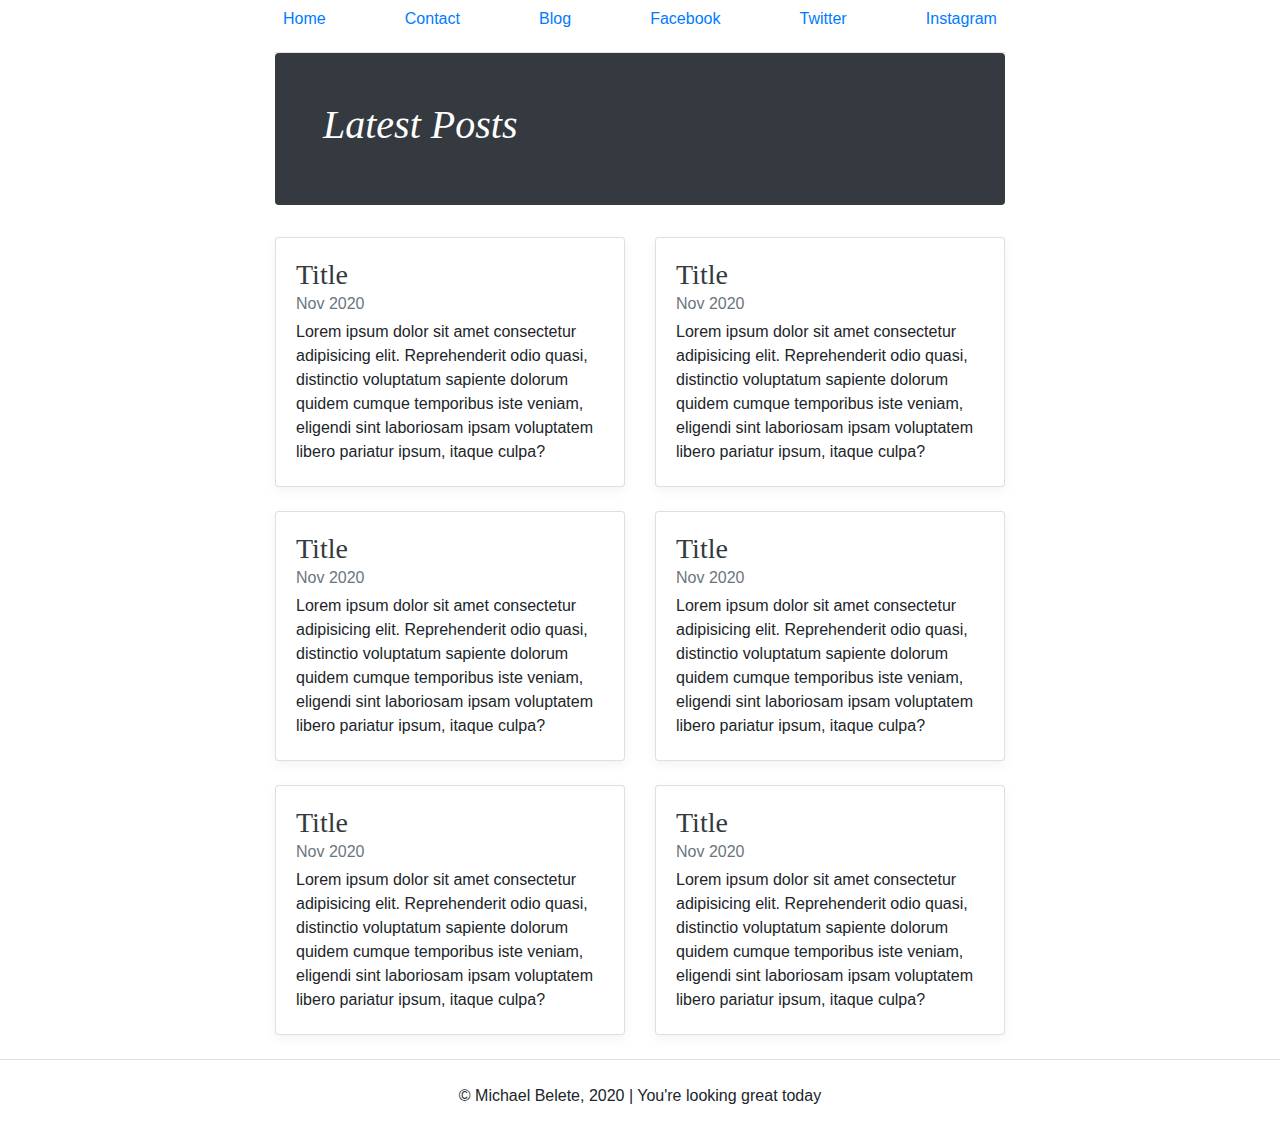
==== blog.html @ 0bce19ac "edited blog" ====
<!DOCTYPE html>
<html>

<head>
    <meta charset='utf-8'>
    <meta http-equiv='X-UA-Compatible' content='IE=edge'>
    <title>My Personal Website - Michael Belete</title>
    <meta name='viewport' content='width=device-width, initial-scale=1'>
    <link rel='stylesheet' type='text/css' media='screen' href='css/bootstrap.min.css'>
    <link rel='stylesheet' type='text/css' media='screen' href='css/main.css'>
</head>

<body>
    <div class="container">
        <div class="row">
            <div class="col-md-2"></div>
            <div class="col-md-8">
                <header class="blog-header">
                    <div class="nav-scroller pt-1 pb-1 mb-2">
                        <nav class="nav d-flex justify-content-between">
                            <a class="p-2 text-primary" href="index.html">Home</a>
                            <a class="p-2 text-primary" href="contact.html">Contact</a>
                            <a class="p-2 text-primary" href="blog.html">Blog</a>
                            <a class="p-2 text-primary" href="https://www.facebook.com">Facebook</a>
                            <a class="p-2 text-primary" href="https://www.twitter.com">Twitter</a>
                            <a class="p-2 text-primary" href="https://www.instagram.com">Instagram</a>
                        </nav>
                    </div>
                </header>

                <div class="jumbotron p-1 p-md-5 text-white rounded bg-dark">
                    <div class="col-md-6 px-0">
                        <h1 class="display-6 font-italic">Latest Posts</h1>
                    </div>
                </div>

                <div class="row">
                    <div class="col-md-6">
                        <div class="card flex-md-row mb-4 box-shadow h-md-250">
                            <div class="card-body d-flex flex-column align-items-start">
                                <h3 class="mb-0">
                                    <a class="text-dark" href="#">Title</a>
                                </h3>
                                <div class="mb-1 text-muted">Nov 2020</div>
                                <p class="card-text mb-auto">Lorem ipsum dolor sit amet consectetur adipisicing elit.
                                    Reprehenderit odio quasi, distinctio voluptatum sapiente dolorum quidem cumque
                                    temporibus iste veniam, eligendi sint laboriosam ipsam voluptatem libero pariatur
                                    ipsum, itaque culpa?</p>
                            </div>
                        </div>
                    </div>
                    <div class="col-md-6">
                        <div class="card flex-md-row mb-4 box-shadow h-md-250">
                            <div class="card-body d-flex flex-column align-items-start">
                                <h3 class="mb-0">
                                    <a class="text-dark" href="#">Title</a>
                                </h3>
                                <div class="mb-1 text-muted">Nov 2020</div>
                                <p class="card-text mb-auto">Lorem ipsum dolor sit amet consectetur adipisicing elit.
                                    Reprehenderit odio quasi, distinctio voluptatum sapiente dolorum quidem cumque
                                    temporibus iste veniam, eligendi sint laboriosam ipsam voluptatem libero pariatur
                                    ipsum, itaque culpa?</p>
                            </div>
                        </div>
                    </div>
                    <div class="col-md-6">
                        <div class="card flex-md-row mb-4 box-shadow h-md-250">
                            <div class="card-body d-flex flex-column align-items-start">
                                <h3 class="mb-0">
                                    <a class="text-dark" href="#">Title</a>
                                </h3>
                                <div class="mb-1 text-muted">Nov 2020</div>
                                <p class="card-text mb-auto">Lorem ipsum dolor sit amet consectetur adipisicing elit.
                                    Reprehenderit odio quasi, distinctio voluptatum sapiente dolorum quidem cumque
                                    temporibus iste veniam, eligendi sint laboriosam ipsam voluptatem libero pariatur
                                    ipsum, itaque culpa?</p>
                            </div>
                        </div>
                    </div>
                    <div class="col-md-6">
                        <div class="card flex-md-row mb-4 box-shadow h-md-250">
                            <div class="card-body d-flex flex-column align-items-start">
                                <h3 class="mb-0">
                                    <a class="text-dark" href="#">Title</a>
                                </h3>
                                <div class="mb-1 text-muted">Nov 2020</div>
                                <p class="card-text mb-auto">Lorem ipsum dolor sit amet consectetur adipisicing elit.
                                    Reprehenderit odio quasi, distinctio voluptatum sapiente dolorum quidem cumque
                                    temporibus iste veniam, eligendi sint laboriosam ipsam voluptatem libero pariatur
                                    ipsum, itaque culpa?</p>
                            </div>
                        </div>
                    </div>
                    <div class="col-md-6">
                        <div class="card flex-md-row mb-4 box-shadow h-md-250">
                            <div class="card-body d-flex flex-column align-items-start">
                                <h3 class="mb-0">
                                    <a class="text-dark" href="#">Title</a>
                                </h3>
                                <div class="mb-1 text-muted">Nov 2020</div>
                                <p class="card-text mb-auto">Lorem ipsum dolor sit amet consectetur adipisicing elit.
                                    Reprehenderit odio quasi, distinctio voluptatum sapiente dolorum quidem cumque
                                    temporibus iste veniam, eligendi sint laboriosam ipsam voluptatem libero pariatur
                                    ipsum, itaque culpa?</p>
                            </div>
                        </div>
                    </div>
                    <div class="col-md-6">
                        <div class="card flex-md-row mb-4 box-shadow h-md-250">
                            <div class="card-body d-flex flex-column align-items-start">
                                <h3 class="mb-0">
                                    <a class="text-dark" href="#">Title</a>
                                </h3>
                                <div class="mb-1 text-muted">Nov 2020</div>
                                <p class="card-text mb-auto">Lorem ipsum dolor sit amet consectetur adipisicing elit.
                                    Reprehenderit odio quasi, distinctio voluptatum sapiente dolorum quidem cumque
                                    temporibus iste veniam, eligendi sint laboriosam ipsam voluptatem libero pariatur
                                    ipsum, itaque culpa?</p>
                            </div>
                        </div>
                    </div>
                </div>
            </div>
            <div class="col-md-2"></div>
        </div>
    </div>

    <footer class="border-top p-4">
        <div class="text-center">
            © Michael Belete, 2020 | You're looking great today
        </div>
    </footer>
    </div>

    <script src="js/jquery.js" />
    </script>
    <script src="js/popper.js"></script>
    <script src='js/bootstrap.min.js'></script>
</body>

</html>
---- css/main.css ----
/* stylelint-disable selector-list-comma-newline-after */

.blog-header {
    line-height: 1;
    border-bottom: 1px solid #e5e5e5;
  }
  
  .blog-header-logo {
    font-family: "Playfair Display", Georgia, "Times New Roman", serif;
    font-size: 2.25rem;
  }
  
  .blog-header-logo:hover {
    text-decoration: none;
  }
  
  h1, h2, h3, h4, h5, h6 {
    font-family: "Playfair Display", Georgia, "Times New Roman", serif;
  }
  
  .display-4 {
    font-size: 2.5rem;
  }
  @media (min-width: 768px) {
    .display-4 {
      font-size: 3rem;
    }
  }
  
  .nav-scroller {
    position: relative;
    z-index: 2;
    height: 2.75rem;
    overflow-y: hidden;
  }
  
  .nav-scroller .nav {
    display: -webkit-box;
    display: -ms-flexbox;
    display: flex;
    -ms-flex-wrap: nowrap;
    flex-wrap: nowrap;
    padding-bottom: 1rem;
    margin-top: -1px;
    overflow-x: auto;
    text-align: center;
    white-space: nowrap;
    -webkit-overflow-scrolling: touch;
  }
  
  .nav-scroller .nav-link {
    padding-top: .75rem;
    padding-bottom: .75rem;
    font-size: .875rem;
  }
  
  .card-img-right {
    height: 100%;
    border-radius: 0 3px 3px 0;
  }
  
  .flex-auto {
    -ms-flex: 0 0 auto;
    -webkit-box-flex: 0;
    flex: 0 0 auto;
  }
  
  .h-250 { height: 250px; }
  @media (min-width: 768px) {
    .h-md-250 { height: 250px; }
  }
  
  .border-top { border-top: 1px solid #e5e5e5; }
  .border-bottom { border-bottom: 1px solid #e5e5e5; }
  
  .box-shadow { box-shadow: 0 .25rem .75rem rgba(0, 0, 0, .05); }
  
  /*
   * Blog name and description
   */
  .blog-title {
    margin-bottom: 0;
    font-size: 2rem;
    font-weight: 400;
  }
  .blog-description {
    font-size: 1.1rem;
    color: #999;
  }
  
  @media (min-width: 40em) {
    .blog-title {
      font-size: 3.5rem;
    }
  }
  
  /* Pagination */
  .blog-pagination {
    margin-bottom: 4rem;
  }
  .blog-pagination > .btn {
    border-radius: 2rem;
  }
  
  /*
   * Blog posts
   */
  .blog-post {
    margin-bottom: 4rem;
  }
  .blog-post-title {
    margin-bottom: .25rem;
    font-size: 2.5rem;
  }
  .blog-post-meta {
    margin-bottom: 1.25rem;
    color: #999;
  }
  
  /*
   * Footer
   */
  .blog-footer {
    padding: 2.5rem 0;
    color: #999;
    text-align: center;
    background-color: #f9f9f9;
    border-top: .05rem solid #e5e5e5;
  }
  .blog-footer p:last-child {
    margin-bottom: 0;
  }
  
  .blog-text{
    font-size: 1.2em;
  }

  .blog-blue{
      font-color: #00b6fe;
  }
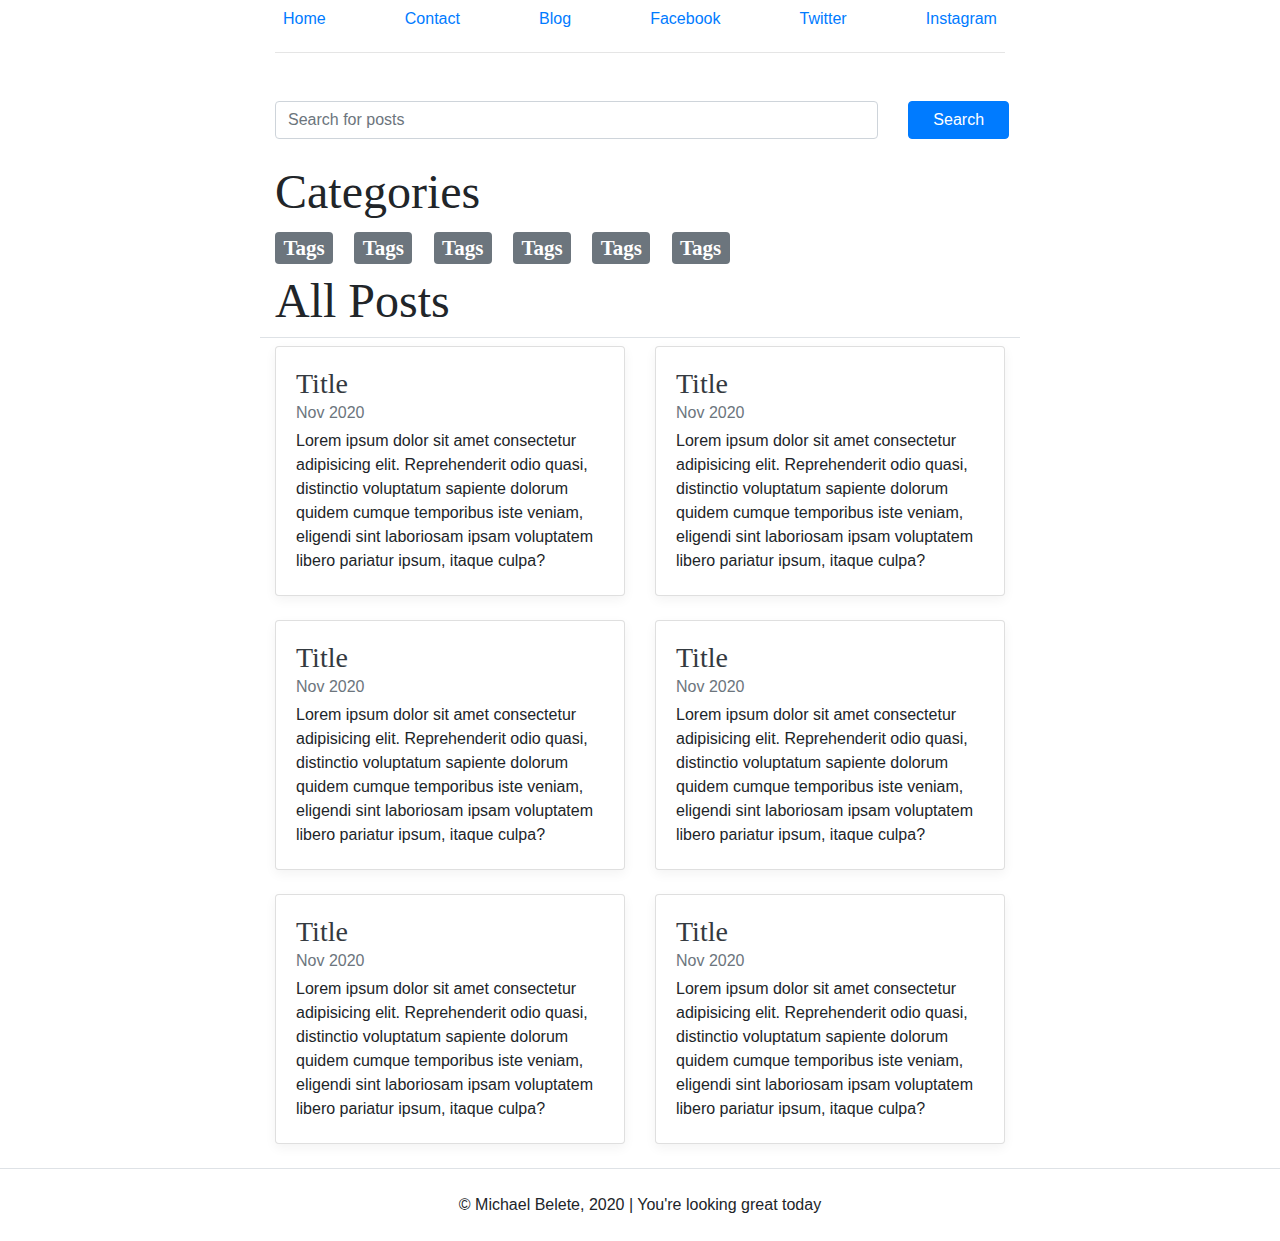
==== commit 397d4bd6: "updated blog design" ====
--- a/blog.html
+++ b/blog.html
@@ -6,6 +6,7 @@
     <meta http-equiv='X-UA-Compatible' content='IE=edge'>
     <title>My Personal Website - Michael Belete</title>
     <meta name='viewport' content='width=device-width, initial-scale=1'>
+    <link rel="icon" href="img/profile.png">
     <link rel='stylesheet' type='text/css' media='screen' href='css/bootstrap.min.css'>
     <link rel='stylesheet' type='text/css' media='screen' href='css/main.css'>
 </head>
@@ -28,13 +29,27 @@
                     </div>
                 </header>
 
-                <div class="jumbotron p-1 p-md-5 text-white rounded bg-dark">
-                    <div class="col-md-6 px-0">
-                        <h1 class="display-6 font-italic">Latest Posts</h1>
+                <div class="row py-4 mt-4">
+                    <div class="col-md-10">
+                        <input type="search" class="form-control" name="search" id="search" placeholder="Search for posts">
+                    </div>
+                    <div class="col-md-2">
+                        <button class="btn btn-primary px-4">Search</button>
                     </div>
                 </div>
 
+                <h2 class="display-4">Categories</h2>
                 <div class="row">
+                    <h3 class="col-md-1 mr-3"><span class="badge badge-secondary blog-blue">Tags</span></h3>
+                    <h3 class="col-md-1 mr-3"><span class="badge badge-secondary blog-blue">Tags</span></h3>
+                    <h3 class="col-md-1 mr-3"><span class="badge badge-secondary blog-blue">Tags</span></h3>
+                    <h3 class="col-md-1 mr-3"><span class="badge badge-secondary blog-blue">Tags</span></h3>
+                    <h3 class="col-md-1 mr-3"><span class="badge badge-secondary blog-blue">Tags</span></h3>
+                    <h3 class="col-md-1 mr-3"><span class="badge badge-secondary blog-blue">Tags</span></h3>
+                </div>
+                <div class="row">
+                    
+                    <h2 class="col-md-12 display-4 border-bottom pb-2">All Posts</h2>
                     <div class="col-md-6">
                         <div class="card flex-md-row mb-4 box-shadow h-md-250">
                             <div class="card-body d-flex flex-column align-items-start">
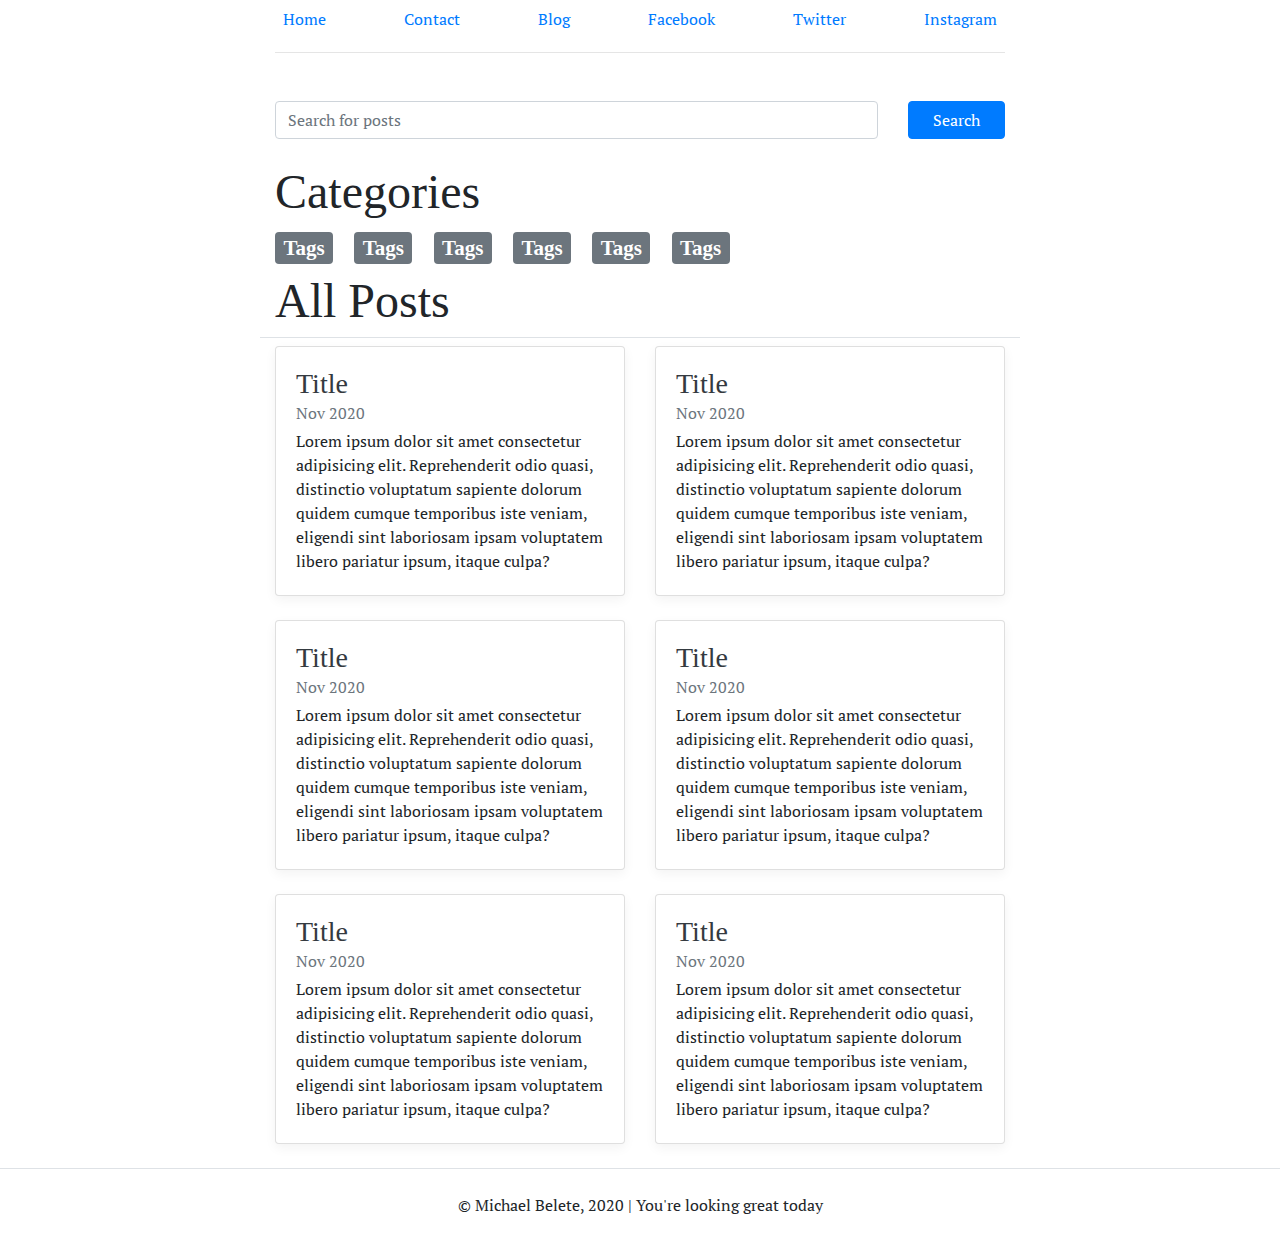
==== commit 7fe1b265: "changed the font" ====
--- a/blog.html
+++ b/blog.html
@@ -5,7 +5,9 @@
     <meta charset='utf-8'>
     <meta http-equiv='X-UA-Compatible' content='IE=edge'>
     <title>My Personal Website - Michael Belete</title>
-    <meta name='viewport' content='width=device-width, initial-scale=1'>
+    <meta name='viewport' content='width=device-width, initial-scale=1'>    
+    <link rel="preconnect" href="https://fonts.gstatic.com">
+    <link href="https://fonts.googleapis.com/css2?family=PT+Serif&display=swap" rel="stylesheet">
     <link rel="icon" href="img/profile.png">
     <link rel='stylesheet' type='text/css' media='screen' href='css/bootstrap.min.css'>
     <link rel='stylesheet' type='text/css' media='screen' href='css/main.css'>
--- a/css/main.css
+++ b/css/main.css
@@ -1,5 +1,7 @@
 /* stylelint-disable selector-list-comma-newline-after */
-
+body{
+  font-family: 'PT Serif', serif;
+}
 .blog-header {
     line-height: 1;
     border-bottom: 1px solid #e5e5e5;
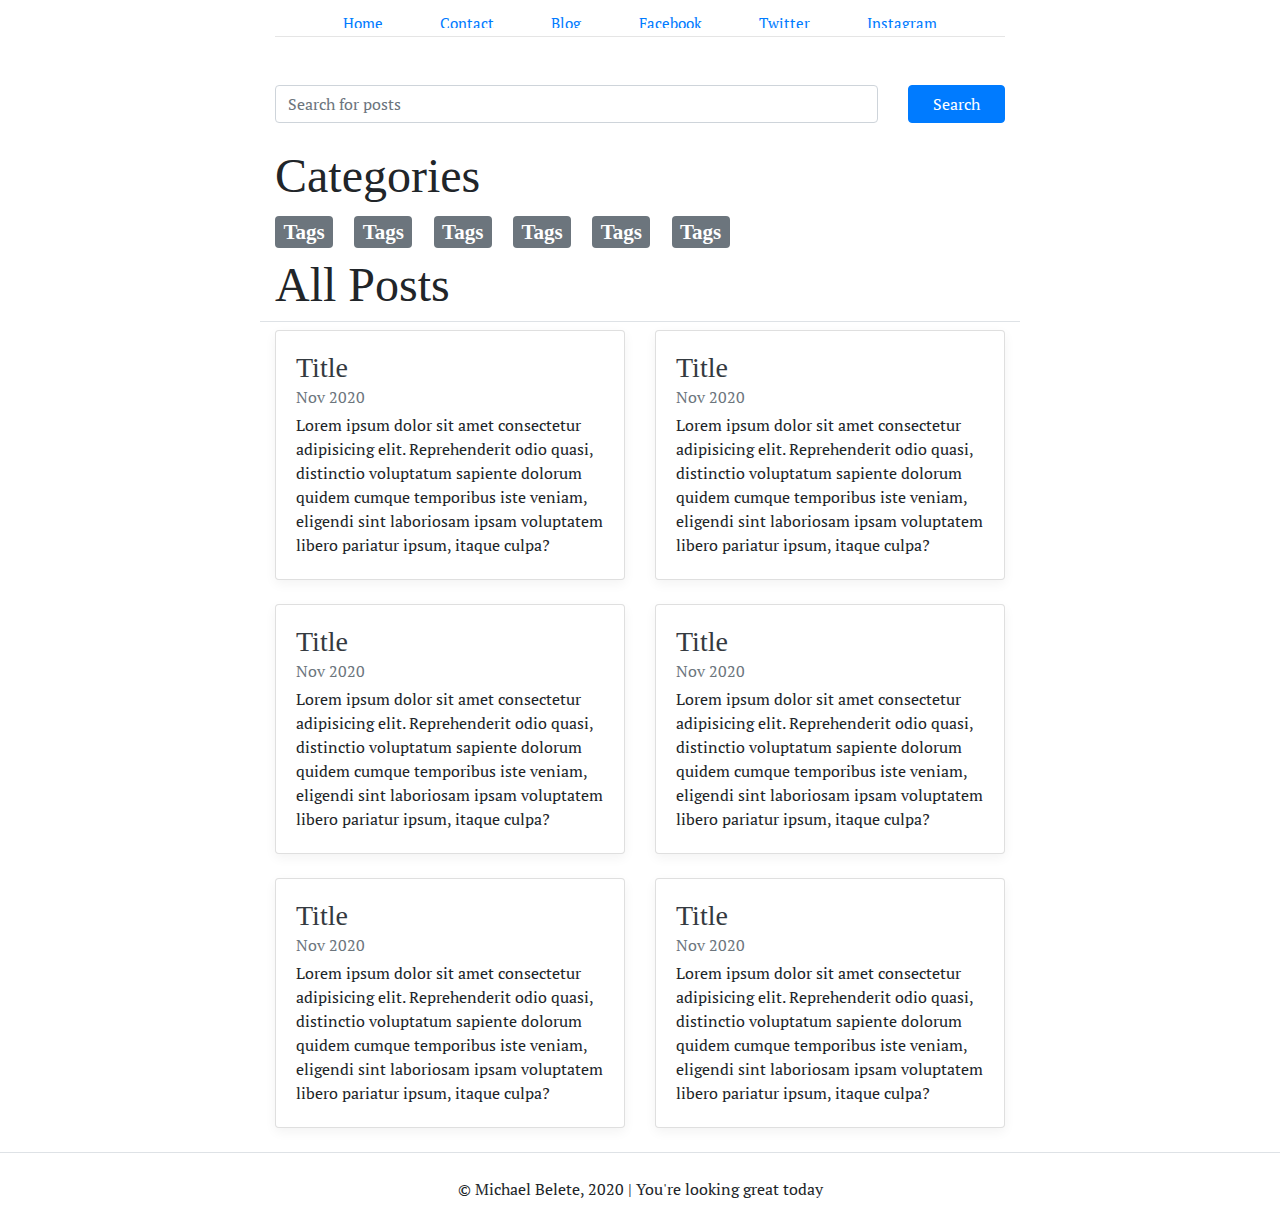
==== commit b3dd228c: "added font icon and fixed the design" ====
--- a/blog.html
+++ b/blog.html
@@ -20,13 +20,13 @@
             <div class="col-md-8">
                 <header class="blog-header">
                     <div class="nav-scroller pt-1 pb-1 mb-2">
-                        <nav class="nav d-flex justify-content-between">
-                            <a class="p-2 text-primary" href="index.html">Home</a>
-                            <a class="p-2 text-primary" href="contact.html">Contact</a>
-                            <a class="p-2 text-primary" href="blog.html">Blog</a>
-                            <a class="p-2 text-primary" href="https://www.facebook.com">Facebook</a>
-                            <a class="p-2 text-primary" href="https://www.twitter.com">Twitter</a>
-                            <a class="p-2 text-primary" href="https://www.instagram.com">Instagram</a>
+                        <nav class="nav d-flex justify-content-between mt-1">
+                            <a class="p-2 text-primary" id="blog-header-text" href="index.html">Home</a>
+                            <a class="p-2 text-primary" id="blog-header-text" href="contact.html">Contact</a>
+                            <a class="p-2 text-primary" id="blog-header-text" href="blog.html">Blog</a>
+                            <a class="p-2 text-primary" id="blog-header-text" href="https://www.facebook.com"> <i class="fab fa-facebook"></i> Facebook</a>
+                            <a class="p-2 text-primary" id="blog-header-text" href="https://www.twitter.com"><i class="fab fa-twitter"></i> Twitter</a>
+                            <a class="p-2 text-primary" id="blog-header-text" href="https://www.instagram.com"><i class="fab fa-instagram"></i> Instagram</a>
                         </nav>
                     </div>
                 </header>
--- a/css/main.css
+++ b/css/main.css
@@ -32,7 +32,8 @@
   .nav-scroller {
     position: relative;
     z-index: 2;
-    height: 2.75rem;
+    padding: 0px 60px 0px 60px;
+    height: 1.75rem;
     overflow-y: hidden;
   }
   
@@ -139,4 +140,9 @@
 
   .blog-blue{
       font-color: #00b6fe;
-  }+  }
+
+  a#blog-header-text {
+    color: #2c8fe6;
+    font-size: 15px;
+}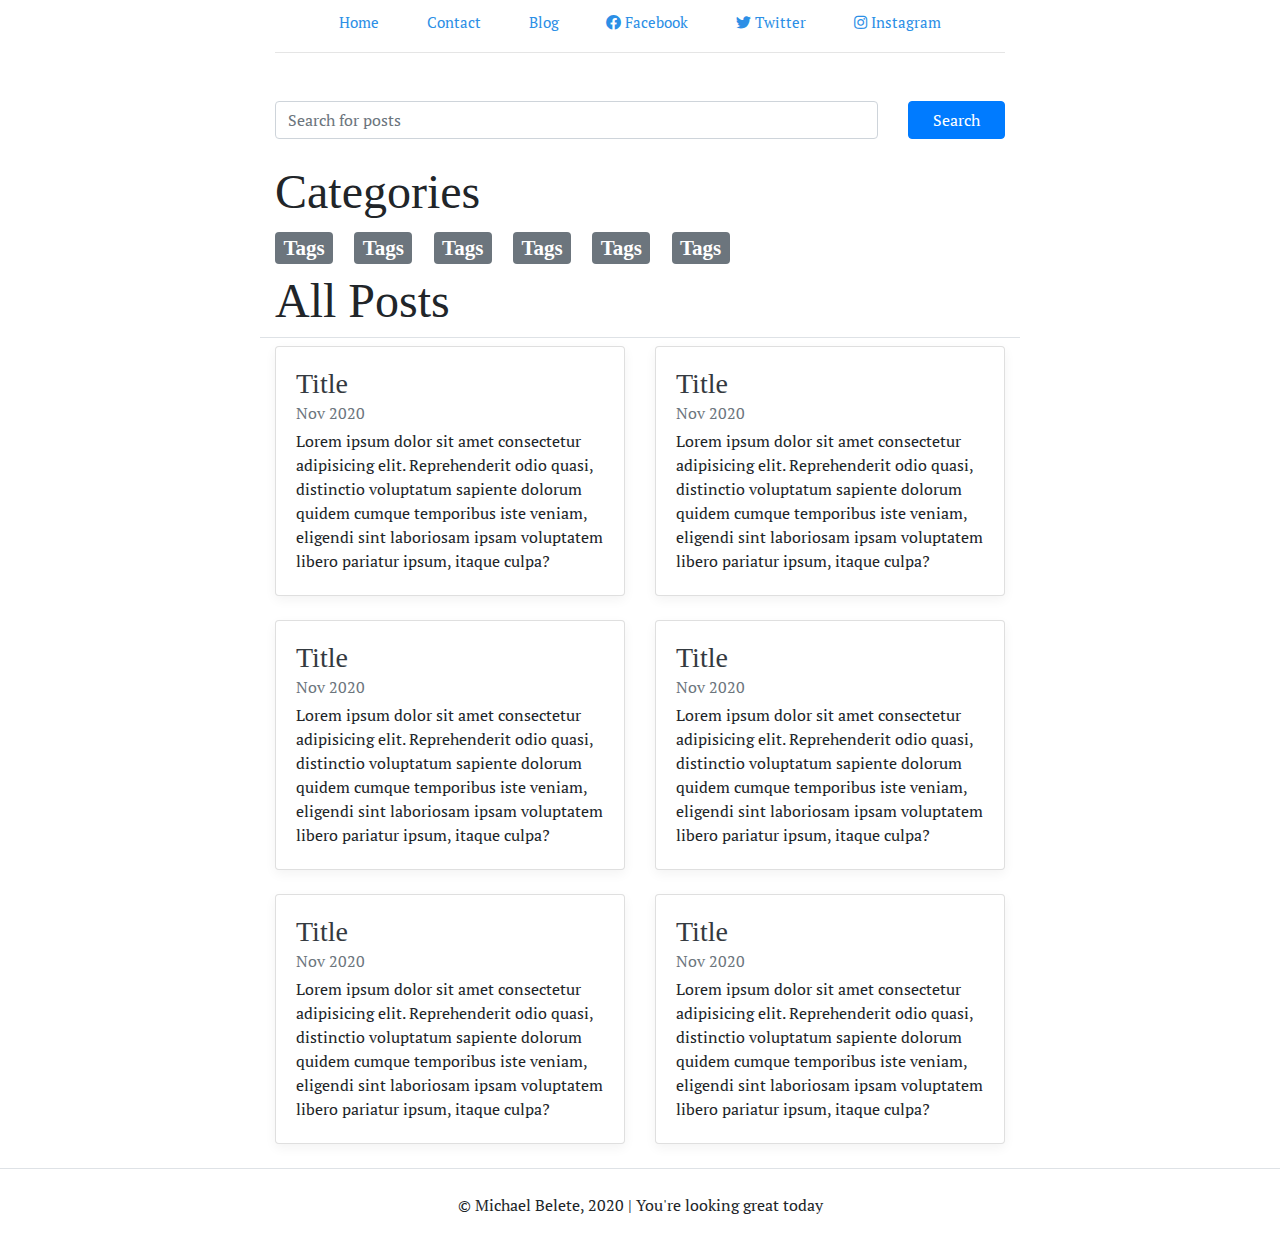
==== commit 0bf92c54: "added font awsome icon to other pages" ====
--- a/blog.html
+++ b/blog.html
@@ -9,6 +9,7 @@
     <link rel="preconnect" href="https://fonts.gstatic.com">
     <link href="https://fonts.googleapis.com/css2?family=PT+Serif&display=swap" rel="stylesheet">
     <link rel="icon" href="img/profile.png">
+    <link href="css/all.css" rel="stylesheet"> 
     <link rel='stylesheet' type='text/css' media='screen' href='css/bootstrap.min.css'>
     <link rel='stylesheet' type='text/css' media='screen' href='css/main.css'>
 </head>
@@ -18,15 +19,15 @@
         <div class="row">
             <div class="col-md-2"></div>
             <div class="col-md-8">
-                <header class="blog-header">
+                <header class="blog-header py-2">
                     <div class="nav-scroller pt-1 pb-1 mb-2">
-                        <nav class="nav d-flex justify-content-between mt-1">
-                            <a class="p-2 text-primary" id="blog-header-text" href="index.html">Home</a>
-                            <a class="p-2 text-primary" id="blog-header-text" href="contact.html">Contact</a>
-                            <a class="p-2 text-primary" id="blog-header-text" href="blog.html">Blog</a>
-                            <a class="p-2 text-primary" id="blog-header-text" href="https://www.facebook.com"> <i class="fab fa-facebook"></i> Facebook</a>
-                            <a class="p-2 text-primary" id="blog-header-text" href="https://www.twitter.com"><i class="fab fa-twitter"></i> Twitter</a>
-                            <a class="p-2 text-primary" id="blog-header-text" href="https://www.instagram.com"><i class="fab fa-instagram"></i> Instagram</a>
+                        <nav class="nav d-flex justify-content-between">
+                            <a class="p-1" id="blog-header-text" href="index.html">Home</a>
+                            <a class="p-1" id="blog-header-text" href="contact.html">Contact</a>
+                            <a class="p-1" id="blog-header-text" href="blog.html">Blog</a>
+                            <a class="p-1" id="blog-header-text" href="https://www.facebook.com"> <i class="fab fa-facebook"></i> Facebook</a>
+                            <a class="p-1" id="blog-header-text" href="https://www.twitter.com"><i class="fab fa-twitter"></i> Twitter</a>
+                            <a class="p-1" id="blog-header-text" href="https://www.instagram.com"><i class="fab fa-instagram"></i> Instagram</a>
                         </nav>
                     </div>
                 </header>
--- a/css/main.css
+++ b/css/main.css
@@ -1,148 +1,168 @@
 /* stylelint-disable selector-list-comma-newline-after */
-body{
-  font-family: 'PT Serif', serif;
+body {
+  font-family: "PT Serif", serif;
 }
 .blog-header {
-    line-height: 1;
-    border-bottom: 1px solid #e5e5e5;
+  line-height: 1;
+  border-bottom: 1px solid #e5e5e5;
+}
+
+.blog-header-logo {
+  font-family: "Playfair Display", Georgia, "Times New Roman", serif;
+  font-size: 2.25rem;
+}
+
+.blog-header-logo:hover {
+  text-decoration: none;
+}
+
+h1,
+h2,
+h3,
+h4,
+h5,
+h6 {
+  font-family: "Playfair Display", Georgia, "Times New Roman", serif;
+}
+
+.display-4 {
+  font-size: 2.5rem;
+}
+@media (min-width: 768px) {
+  .display-4 {
+    font-size: 3rem;
   }
-  
-  .blog-header-logo {
-    font-family: "Playfair Display", Georgia, "Times New Roman", serif;
-    font-size: 2.25rem;
+}
+
+.nav-scroller {
+  position: relative;
+  z-index: 2;
+  padding: 0px 60px 0px 60px;
+  height: 1.75rem;
+  overflow-y: hidden;
+}
+
+.nav-scroller .nav {
+  display: -webkit-box;
+  display: -ms-flexbox;
+  display: flex;
+  -ms-flex-wrap: nowrap;
+  flex-wrap: nowrap;
+  padding-bottom: 1rem;
+  margin-top: -1px;
+  overflow-x: auto;
+  text-align: center;
+  white-space: nowrap;
+  -webkit-overflow-scrolling: touch;
+}
+
+.nav-scroller .nav-link {
+  padding-top: 0.75rem;
+  padding-bottom: 0.75rem;
+  font-size: 0.875rem;
+}
+
+.card-img-right {
+  height: 100%;
+  border-radius: 0 3px 3px 0;
+}
+
+.flex-auto {
+  -ms-flex: 0 0 auto;
+  -webkit-box-flex: 0;
+  flex: 0 0 auto;
+}
+
+.h-250 {
+  height: 250px;
+}
+@media (min-width: 768px) {
+  .h-md-250 {
+    height: 250px;
   }
-  
-  .blog-header-logo:hover {
-    text-decoration: none;
-  }
-  
-  h1, h2, h3, h4, h5, h6 {
-    font-family: "Playfair Display", Georgia, "Times New Roman", serif;
-  }
-  
-  .display-4 {
-    font-size: 2.5rem;
-  }
-  @media (min-width: 768px) {
-    .display-4 {
-      font-size: 3rem;
-    }
-  }
-  
-  .nav-scroller {
-    position: relative;
-    z-index: 2;
-    padding: 0px 60px 0px 60px;
-    height: 1.75rem;
-    overflow-y: hidden;
-  }
-  
-  .nav-scroller .nav {
-    display: -webkit-box;
-    display: -ms-flexbox;
-    display: flex;
-    -ms-flex-wrap: nowrap;
-    flex-wrap: nowrap;
-    padding-bottom: 1rem;
-    margin-top: -1px;
-    overflow-x: auto;
-    text-align: center;
-    white-space: nowrap;
-    -webkit-overflow-scrolling: touch;
-  }
-  
-  .nav-scroller .nav-link {
-    padding-top: .75rem;
-    padding-bottom: .75rem;
-    font-size: .875rem;
-  }
-  
-  .card-img-right {
-    height: 100%;
-    border-radius: 0 3px 3px 0;
-  }
-  
-  .flex-auto {
-    -ms-flex: 0 0 auto;
-    -webkit-box-flex: 0;
-    flex: 0 0 auto;
-  }
-  
-  .h-250 { height: 250px; }
-  @media (min-width: 768px) {
-    .h-md-250 { height: 250px; }
-  }
-  
-  .border-top { border-top: 1px solid #e5e5e5; }
-  .border-bottom { border-bottom: 1px solid #e5e5e5; }
-  
-  .box-shadow { box-shadow: 0 .25rem .75rem rgba(0, 0, 0, .05); }
-  
-  /*
+}
+
+.border-top {
+  border-top: 1px solid #e5e5e5;
+}
+.border-bottom {
+  border-bottom: 1px solid #e5e5e5;
+}
+
+.box-shadow {
+  box-shadow: 0 0.25rem 0.75rem rgba(0, 0, 0, 0.05);
+}
+
+/*
    * Blog name and description
    */
+.blog-title {
+  margin-bottom: 0;
+  font-size: 2rem;
+  font-weight: 400;
+}
+.blog-description {
+  font-size: 1.1rem;
+  color: #999;
+}
+
+@media (min-width: 40em) {
   .blog-title {
-    margin-bottom: 0;
-    font-size: 2rem;
-    font-weight: 400;
+    font-size: 3.5rem;
   }
-  .blog-description {
-    font-size: 1.1rem;
-    color: #999;
-  }
-  
-  @media (min-width: 40em) {
-    .blog-title {
-      font-size: 3.5rem;
-    }
-  }
-  
-  /* Pagination */
-  .blog-pagination {
-    margin-bottom: 4rem;
-  }
-  .blog-pagination > .btn {
-    border-radius: 2rem;
-  }
-  
-  /*
+}
+
+/* Pagination */
+.blog-pagination {
+  margin-bottom: 4rem;
+}
+.blog-pagination > .btn {
+  border-radius: 2rem;
+}
+
+/*
    * Blog posts
    */
-  .blog-post {
-    margin-bottom: 4rem;
-  }
-  .blog-post-title {
-    margin-bottom: .25rem;
-    font-size: 2.5rem;
-  }
-  .blog-post-meta {
-    margin-bottom: 1.25rem;
-    color: #999;
-  }
-  
-  /*
+.blog-post {
+  margin-bottom: 4rem;
+}
+.blog-post-title {
+  margin-bottom: 0.25rem;
+  font-size: 2.5rem;
+}
+.blog-post-meta {
+  margin-bottom: 1.25rem;
+  color: #999;
+}
+
+/*
    * Footer
    */
-  .blog-footer {
-    padding: 2.5rem 0;
-    color: #999;
-    text-align: center;
-    background-color: #f9f9f9;
-    border-top: .05rem solid #e5e5e5;
-  }
-  .blog-footer p:last-child {
-    margin-bottom: 0;
-  }
-  
-  .blog-text{
-    font-size: 1.2em;
-  }
+.blog-footer {
+  padding: 2.5rem 0;
+  color: #999;
+  text-align: center;
+  background-color: #f9f9f9;
+  border-top: 0.05rem solid #e5e5e5;
+}
+.blog-footer p:last-child {
+  margin-bottom: 0;
+}
 
-  .blog-blue{
-      font-color: #00b6fe;
-  }
+.blog-text {
+  font-size: 1.2em;
+}
 
-  a#blog-header-text {
-    color: #2c8fe6;
-    font-size: 15px;
+.blog-blue {
+  font-color: #00b6fe;
+}
+
+a#blog-header-text {
+  color: #2c8fe6;
+  font-size: 15px;
+  text-decoration: none;
+}
+
+a#blog-header-text:hover{
+  color: #666;
 }